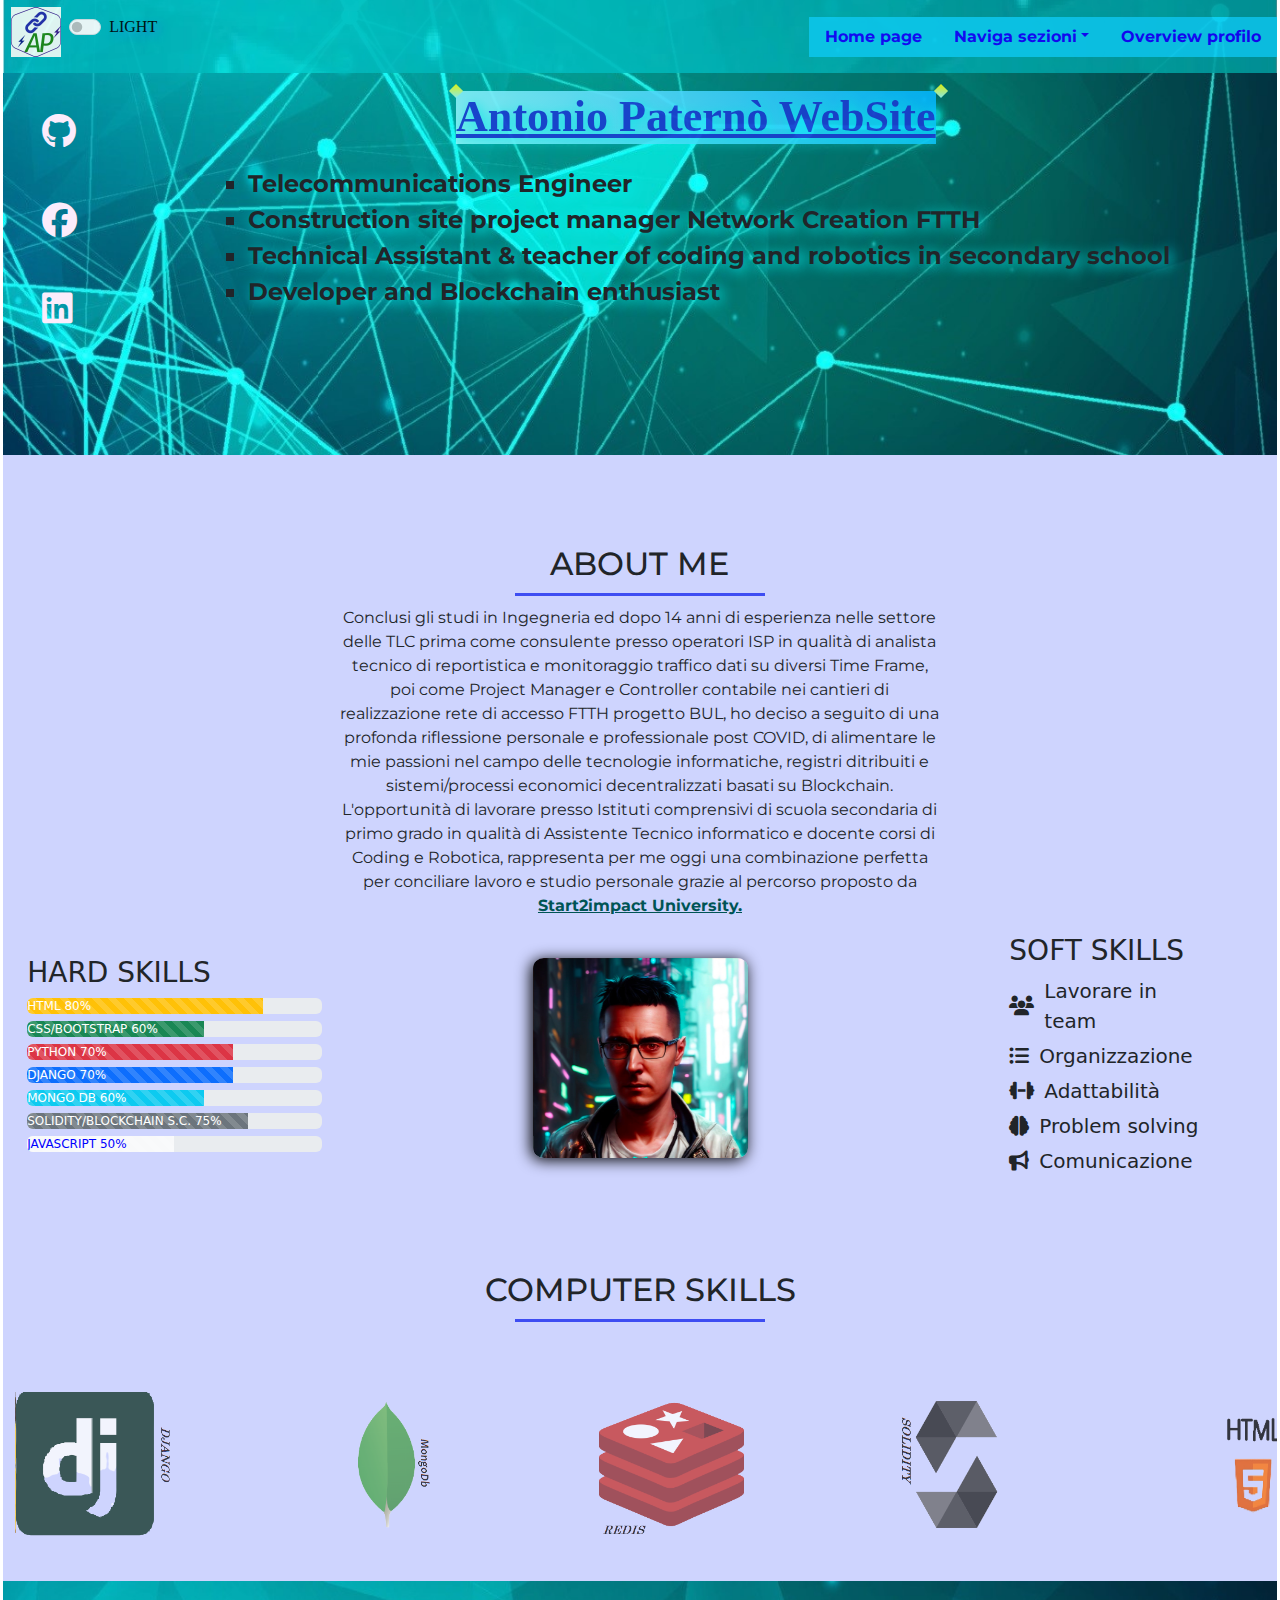
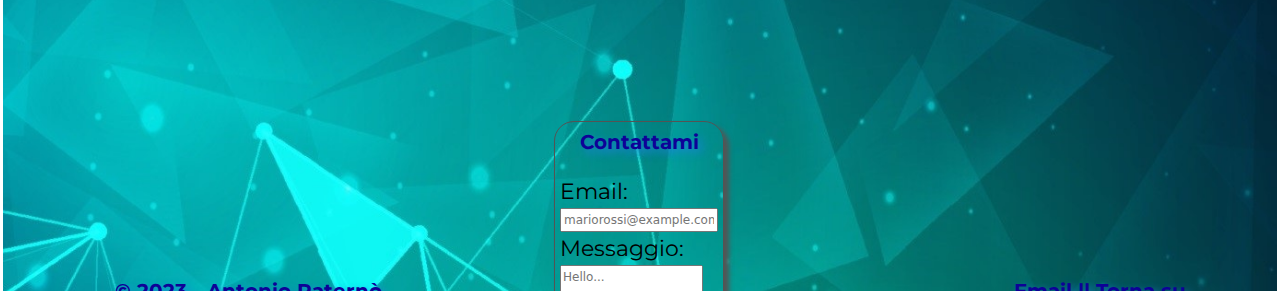
==== index.html @ 2406323a "text_update" ====
<!doctype html>
<html lang="en">

<head>
  <meta charset="utf-8">
  <meta name="viewport" content="width=device-width, initial-scale=1">
  <meta name="description" content="Antonio Paternò WebSite, Portfolio Ing. Antonio Paternò, esperienze professionali settore delle TLC e progetti web3 Blockchain">
  <meta name="keywords" content="Antonio Paternò WebSite, Ingegnere delle Telecomunicazioni, portfolio progetti, sviluppo web3">
  <meta name="author" content="Antonio Paternò">

  <title>Antonio Paternò WebSite</title>

  <link href="https://fonts.googleapis.com/css2?family=Bitter:wght@200&display=swap" rel="stylesheet">
  <link href="https://fonts.googleapis.com/css2?family=Montserrat:wght@400;700&display=swap" rel="stylesheet">


  <link href="assets/css/bootstrap.css" rel="stylesheet">
  <link href="assets/css/custoumRules.css" rel="stylesheet">

  <link rel="stylesheet" href="https://cdnjs.cloudflare.com/ajax/libs/font-awesome/5.15.3/css/all.min.css">

  <link rel="icon" type="image/x-icon" href="assets/img/myimg.jpg">

  <link rel="stylesheet" href="https://cdnjs.cloudflare.com/ajax/libs/font-awesome/6.1.1/css/all.min.css">


</head>



<body>
  <div class="page">
   <div id="theme-container">
      <header class="customHeader headerSetDimension "><a name="home"></a>


        <nav class="navbar navbar-expand-sm fixed-top fixed-navbar  ">
          <button class="navbar-toggler" type="button" data-bs-toggle="collapse" data-bs-target="#navbarMenu">
            <span class="navbar-toggler-icon"></span>
          </button>
          <div class="nav justify-content-start d-md-block order-md-first " style="transform: translateY(-1px);">
            <ul class="nav ">
              <a href="../antopat1-My_personal_website/"><li class="brand_icon" style="margin-left: 8px;"></li></a>
              <li class="nav-item ">
                <div class="form-check form-switch nav-link" style="margin-bottom: 0;margin-left: 2rem;">
                  <input class="form-check-input" type="checkbox" id="theme-toggle" style="margin-left: -40px;">
                  <label class="form-check-label" for="theme-toggle"><span id="mode"></span></label>

                </div>
              </li>
            </ul>
          </div>
          <div class="collapse navbar-collapse justify-content-end ml-auto " id="navbarMenu">
            <ul class="nav nav-pills justify-content-end bg-info">
              <li class="nav-item">
                <a class="nav-link" aria-current="page" href="../antopat1-My_personal_website/">Home page</a>
              </li>
              <li class="nav-item dropdown ">
                <a class="nav-link active dropdown-toggle bg-info" data-bs-toggle="dropdown" href="#" role="button"
                  aria-expanded="false">Naviga sezioni</a>
                <ul class="dropdown-menu">
                  <li><a class="dropdown-item" href="antonino_paterno_profile_overview/professional_experiences/">Esperienze Professionali</a></li>
                  <li><a class="dropdown-item" href="antonino_paterno_profile_overview/training_course/">Titoli ed esperienze di studio</a></li>
                  <li><a class="dropdown-item" href="antonino_paterno_profile_overview/portfolio_projects/">Portfolio progetti</a></li>
                  <li>  
                    <hr class="dropdown-divider">
                  </li>
                  <li><a class="dropdown-item" href="contact_page">Richiedi consulenza</a></li>
                </ul>
              </li>
              <li class="nav-item">
                <a class="nav-link" href="antonino_paterno_profile_overview/">Overview profilo</a>
              </li>
            </ul>
          </div>
        </nav>



        <div class="header-content">
          <div class="container-fluid">
            <div class="row">
              <div class="col-md-1 order-2 order-md-1">

                <div class="d-flex flex-row flex-md-column flex-md-nowrap justify-content-md-end"
                  style="margin-left: 27px">
                  <div class="social-icons"><a href="https://github.com/antopat1" target="_blank"><i class="fab fa-github social-icons"></i></a>
                  </div>
                  <div class="social-icons"><a href="https://www.facebook.com/antopat1" target="_blank"><i
                        class="fab fa-facebook social-icons"></i></a></div>
                  <div class="social-icons"><a href="https://www.linkedin.com/in/antonino-paternò-3b526932" target="_blank"><i
                        class="fab fa-linkedin social-icons"></i></a></div>
                </div>

              </div>

              <div class="col-md-11 order-1 order-md-2 d-flex ">
                <div class="minibio">
                  <div class="name">
                    <h1>
                      Antonio Paternò WebSite
                    </h1>
                  </div>
                  <ul>
                     <li class="name_list">Telecommunications Engineer</li>
                     <li class="name_list">Construction site project manager Network Creation FTTH</li>
                     <li class="name_list">Technical Assistant &amp; teacher of coding and robotics in secondary school</li>
                     <li class="name_list">Developer and Blockchain enthusiast</li>
                  </ul>
                </div>
              </div>
            </div>
          </div>
        </div>


      </header>

    
    <main class="main__container" style="background-color: #94a0fd74;">
      <div class="container-fluid">
        <section class="biography" id="about">
          <div class="container-fluid">
            <div class="row justify-content-center">
              <div class="col-md-6">
                <div class="biography__title">
                  <h2>ABOUT ME</h2>
                  <p>Conclusi gli studi in Ingegneria ed dopo 14 anni di esperienza nelle settore delle TLC prima come consulente presso operatori ISP in qualità di analista tecnico di reportistica e monitoraggio traffico dati su diversi Time Frame, poi come Project Manager e Controller contabile nei cantieri di realizzazione rete di accesso FTTH progetto BUL, ho deciso a seguito di una profonda riflessione personale e professionale post COVID, di alimentare le mie passioni nel campo delle tecnologie informatiche, registri ditribuiti e sistemi/processi economici decentralizzati basati su Blockchain.
                    L'opportunità di lavorare presso Istituti comprensivi di scuola secondaria di primo grado in qualità di Assistente Tecnico informatico e docente corsi di Coding e Robotica, rappresenta per me oggi una combinazione perfetta per conciliare lavoro e studio personale grazie al percorso proposto da <strong><u><a href="https://www.start2impact.it/" target="_blank" style="color:#005455;">Start2impact University.</a> </u></strong> 
                  </p>
                </div>
              </div>
            </div>
            <div class="row">
              <div class="col-md-4">

                <div class="biography__skills">
                  <div class="skills__hard">
                    <h3>HARD SKILLS</h3>
                    <div class="progress" style="margin-bottom: 7px;">
                      <div class="progress-bar bg-warning progress-bar-striped progress-bar-animated" role="progressbar"
                        style="width: 80%;" aria-valuenow="80" aria-valuemin="0" aria-valuemax="100"><span
                          class="progress-value" style="text-align: left;">HTML
                          80%</span></div>
                    </div>
                    
  

                    <div class="progress" style="margin-bottom: 7px;">
                      <div class="progress-bar bg-success progress-bar-striped progress-bar-animated" role="progressbar"
                        style="width: 60%;" aria-valuenow="70" aria-valuemin="0" aria-valuemax="100"><span
                          class="progress-value" style="text-align: left;"">CSS/BOOTSTRAP 60%</span></div>
                </div>

                <div class=" progress" style="margin-bottom: 7px;">
                          <div class="progress-bar bg-danger progress-bar-striped progress-bar-animated"
                            role="progressbar" style="width: 70%;" aria-valuenow="10" aria-valuemin="0"
                            aria-valuemax="100"><span class="progress-value" style="text-align: left;">
                              PYTHON 70%</span></div>
                      </div>
                    
                      <div class="progress" style="margin-bottom: 7px;">
                        <div class="progress-bar bg-primary progress-bar-striped progress-bar-animated" role="progressbar"
                          style="width: 70%;" aria-valuenow="80" aria-valuemin="0" aria-valuemax="100"><span
                            class="progress-value" style="text-align: left;">DJANGO
                            70%</span></div>
                      </div>

                      <div class="progress" style="margin-bottom: 7px;">
                        <div class="progress-bar bg-info progress-bar-striped progress-bar-animated" role="progressbar"
                          style="width: 60%;" aria-valuenow="80" aria-valuemin="0" aria-valuemax="100"><span
                            class="progress-value" style="text-align: left;">MONGO DB
                            60%</span></div>
                      </div>
                     
                      <div class="progress" style="margin-bottom: 7px;">
                        <div class="progress-bar bg-secondary progress-bar-striped progress-bar-animated" role="progressbar"
                          style="width: 75%;" aria-valuenow="80" aria-valuemin="0" aria-valuemax="100"><span
                            class="progress-value" style="text-align: left;">SOLIDITY/BLOCKCHAIN S.C.
                            75%</span></div>
                      </div>

                      <div class="progress" style="margin-bottom: 7px;">
                        <div class="progress-bar bg-light progress-bar-striped progress-bar-animated" role="progressbar"
                          style="width: 50%;" aria-valuenow="80" aria-valuemin="0" aria-valuemax="100"><span
                            class="progress-value" style="text-align: left; color: rgb(0, 0, 255);">JAVASCRIPT
                            50%</span></div>
                      </div>


                    </div>
                 


                  </div>
                </div>
                <div class="col-md-4">
                  <img class="biography__img" src="assets/img/myimg.jpg" alt="My Criptopunk Avatar">
                </div>
                <div class="col-md-4">
                  <div class="skills__soft">
                    <h3>SOFT SKILLS</h3>
                    <ul class="list-unstyled">

                      <li><i class="fas fa-users skills__icon"></i> Lavorare in team</li>
                      <li><i class="fas fa-list-ul skills__icon"></i> Organizzazione </li>
                      <li><i class="fas fa-dumbbell skills__icon"></i> Adattabilità</li>
                      <li><i class="fas fa-brain skills__icon"></i> Problem solving</li>
                      <li><i class="fas fa-bullhorn skills__icon"></i> Comunicazione</li>
                    </ul>
                  </div>


                </div>
              </div>
            </div>


            


        </section>
        
        
        

        <section>
          <div class="biography__title">
            <h2><nobr>COMPUTER SKILLS</nobr></h2>
          </div>
        </section>
        
        <div>
          <section class="skills-overview ">

            <div class="slider">
              <img src="./assets/img/django.png" alt="django-icon" />
              <img src="./assets/img/mongo-svgrepo-com.png" alt="mongo-icon" />
              <img src="./assets/img/redis-svgrepo-com.png" alt="redis-icon" />
              <img src="./assets/img/solidity-svgrepo-com.png" alt="solidity-icon" />

              <img src="./assets/img/html.png" alt="html-icon" />
              <img src="./assets/img/css.png" alt="css-icon" />
              <img src="./assets/img/bootsrap.png" alt="bootsrap-icon" />
              
              <img src="./assets/img/git.png" alt="git-icon" />
              <img src="./assets/img/python-svgrepo-com.png" alt="python-icon" />
            </div>
            <div class="slider">
              <img src="./assets/img/django.png" alt="django-icon" />
              <img src="./assets/img/mongo-svgrepo-com.png" alt="mongo-icon" />
              <img src="./assets/img/redis-svgrepo-com.png" alt="redis-icon" />
              <img src="./assets/img/solidity-svgrepo-com.png" alt="solidity-icon" />
              
              <img src="./assets/img/html.png" alt="html-icon" />
              <img src="./assets/img/css.png" alt="css-icon" />
              <img src="./assets/img/bootsrap.png" alt="bootsrap-icon" />
              
              <img src="./assets/img/git.png" alt="git-icon" />

              <img src="./assets/img/python-svgrepo-com.png" alt="python-icon" />
            </div>
          
          </section> 
        </div>    
        
       
    </main>
   </div>

    



    <footer class="footer">
      <div class="container-fluid">
        <div class="row" style="margin-bottom: 5px;margin-top: 120px;padding-bottom: 140px;">
         <div class="col-4 align-bottom">
          
            <div class="footer__element" >
              <div class="footer__text">&copy; 2023 - Antonio Paternò</div>
            </div>
          
         </div>
         <div class="col-4" style="padding-left: 10px; ">
          
            <div class="contact-form-container flex-row">
              <form id="contactForm" action="#" method="POST" class="speaker-form">
                <label class="footer__element" style="justify-content: center;"
                  >Contattami</label><br>
                <label for="email" class="form_field">Email:</label><br>
                <input name="_replyto" type="email" id="email" placeholder="mariorossi@example.com" required /><br>
                <label for="msg" class="form_field">Messaggio:</label><br>
                <textarea name="message" type="text" id="msg" placeholder="Hello..." required style="resize: none;"></textarea><br>
                <button class="btn btn-primary" type="submit" data-bs-toggle="modal" data-bs-target="#exampleModal" style="margin-left: 33%;"
                  disabled></disabled><i class="fa-solid fa-paper-plane"></i> Invia</button>
                  
              </form>
            </div>
          
        </div>
         <div class="col-4 align-bottom" > 
          
            <div class="footer__element footer__text" style="padding-left: 50px";>
              <div class="footer__link">
                <a href="mailto:antopat1@gmail.com">Email</a>
                <span>||</span>
                <a href="#home">Torna su</a>
              </div>
            </div>
          
         </div>
        </div>
      </div>
      
          <!-- Modal -->
    <div class="modal fade" id="exampleModal" tabindex="-1" aria-labelledby="exampleModalLabel" aria-hidden="true"
    data-bs-backdrop="static">
    <div class="modal-dialog">
      <div class="modal-content">
        <div class="modal-header">
          <h2 class="modal-title fs-5" id="modalTitle"></h2>
          <button type="button" class="btn-close" data-bs-dismiss="modal" aria-label="Close"></button>
        </div>
        <div class="modal-body">
          <p id="userMessage"></p>
        </div>
        <div class="modal-footer">
          <button type="button" class="btn btn-secondary" data-bs-dismiss="modal">Close</button>
          <button type="button" class="btn btn-primary" onclick="inoltraMessaggioFooter()">Inoltra il messaggio</button>
        </div>
      </div>
    </div>
  </div>

  <!-- Modal successo -->
  <div class="modal fade" id="successModal" tabindex="-1" aria-labelledby="successModalLabel" aria-hidden="true">
    <div class="modal-dialog">
      <div class="modal-content">
        <div class="modal-header">
          <h2 class="modal-title fs-5" id="successModalLabel">Messaggio inoltrato con successo</h2>
          <button type="button" class="btn-close" data-bs-dismiss="modal" aria-label="Close"></button>
        </div>
        <div class="modal-footer">
          <button type="button" class="btn btn-secondary" data-bs-dismiss="modal">Close</button>
        </div>
      </div>
    </div>
  </div>

    </footer>

    

    <script src="assets/js/bootstrap.js"></script>
    <script src="assets/js/custoumJS.js"></script>
  </div>
</body>

</html>
---- assets/css/custoumRules.css ----
.p-2 {
  border: 1px solid #000080;
}

.dark-theme {
  background-color: #469489;
  color: #ffffff;
}

.customHeader {
  background: #c8c7c7 url("../img/blue.jpg");
  background-size: cover;
  background-repeat: no-repeat;
  background-position: center left;
  font-family: 'Montserrat', sans-serif;

}


.headerSetDimension {
  height: calc(23 vh + 5vw);
  width: 100%;
}

.fixed-navbar {
  background: #151515 url("../img/backg_nav.jpg");
  background-size: cover;
  background-repeat: no-repeat;
  background-position: center left;
  opacity: 0.9;
  width: 99.5vw;
  margin: 0 auto;
}

.header-content {
  /* Imposta lo sfondo del contenuto dell'header (escludendo la navbar) */
  background-size: cover;
  background-position: center left;
  padding-top: 70px;
  /* Regola lo spazio sopra il contenuto dell'header (escludendo la navbar) */
}

.nav-item a,
.nav-item.dropdown .nav-link {
  color: rgb(21, 0, 255);
  font-weight: bold;
}


.minibio {
  font-size: calc(1.5px + 1.55vw);
  /* Dimensione del testo dinamica in base alla larghezza del viewport */
  font-weight: bolder;
  font-family: 'Montserrat', sans-serif;
  top: -190px;
  text-shadow: 3px 3px 13px rgba(5, 238, 238, 1);
  /* Aggiunto effetto di ombra al testo */
  padding-top: 20px;
}

.minibio ul {
  padding-left: 27px;
  list-style: square;
  padding-top: 15px;
}

.minibio li {
  text-indent: 0;
}

.name {
  position: relative;
  top: 1px;
  text-align: center;
}

.name h1 {
  font-size: calc(0.5px + 2vw) !important;
  font-family: Poppins;
  font-weight: bold;
  display: inline-block;
  background-clip: text;
  -webkit-text-fill-color: rgb(27, 60, 209);
  background: linear-gradient(45deg, #94f5f8, rgb(3, 180, 250));
  text-decoration: underline;
  opacity: 0.9;
  position: relative;
}

.name h1::before,
.name h1::after {
  content: "";
  position: absolute;
  top: -5px;
  left: -5px;
  width: 10px;
  height: 10px;
  background: linear-gradient(45deg, #94f5f8, rgb(246, 250, 3));
  transform: rotate(-45deg);
  animation: shimmer 1s infinite;
}

.name h1::before {
  animation-delay: 2s;
}

.name h1::after {
  left: auto;
  right: -10px;
  animation-delay: 2s;
}

@keyframes shimmer {
  0% {
    opacity: 0;
  }

  50% {
    opacity: 1;
  }

  100% {
    opacity: 0;
  }
}

.social-icons {
  padding-top: 12px;
  margin-right: 15px;
}

.social-icons a:link,
.social-icons a:visited {
  color: white !;
}

.social-icons a:hover {
  color: #3EF27E;
}

.fab {
  font-size: 24px;
}

.fa-linkedin {
  color: #fbecfb;
}

.fa-linkedin:hover {
  color: #2CB75F;
}

.fa-facebook {
  color: #fbecfb;
}

.fa-facebook:hover {
  color: #2CB75F;
}

.fa-github {
  color: #fbecfb;
}

.fa-github:hover {
  color: #2CB75F;
}


.col-md-4 {
  display: flex;
  justify-content: center;
  align-items: center;
}


.biography {
  display: flex;
  flex-wrap: wrap;
  justify-content: center;
}

.biography__title {
  width: 100%;
  text-align: center;
  padding-top: 10vh;
  font-family: 'Montserrat', sans-serif;
}

.biography__title h2::after {
  content: "";
  display: block;
  width: 250px;
  height: 3px;
  background-color: #3e4df2;
  margin: 10px auto;
}

.biography__skills {
  display: flex;
  justify-content: space-between;
  align-items: flex-center;
  flex: 1;
}

.biography__img {
  width: 215px;
  height: 200px;
  border-radius: 5%;
  box-shadow: -2px 2px 15px black;
}

.skills__hard,
.skills__soft {
  width: 75%;
  font-size: 20px;
}

.skills__soft ul {
  list-style-type: none;
  padding: 40;
  margin: 0;
}

.skills__soft li {
  display: flex;
  align-items: center;
  margin-bottom: 5px;
}

.skills__soft li i {
  margin-right: 10px;
}

.carousel-item img {
  max-width: 30%;
  max-height: 30%;
  object-fit: contain;
  /* Per adattare l'immagine alle dimensioni del contenitore mantenendo l'aspect ratio */
  margin: auto;
}



.carousel-indicators {
  display: flex;
  justify-content: center;
}

.carousel-indicators li {
  margin: 0 5px;
  width: 12px;
  height: 12px;
}

/* Personalizza lo stile del testo delle didascalie */
.carousel-caption {
  position: absolute;
  bottom: 0;
  left: 0;
  right: 0;
  padding: 3rem;
  color: rgb(255, 255, 255);
  text-align: top;
  height: 100%;
  background-color: rgba(0, 0, 0, 0.5);
  /* Sfondo con opacità per il testo */
  color: #fff;
  /* Colore del testo */
  border-radius: 10px;
  /* Angoli arrotondati per il riquadro del testo */
  padding: 10px;
  /* Spazio interno per il testo */
}


.carousel-caption h5 {
  font-size: 13px;
}

.carousel-caption p {
  font-size: 12px;
}

/* Sposta le frecce di navigazione più vicine al centro */
.carousel-control-prev,
.carousel-control-next {
  background-color: rgba(0, 0, 0, 0.5);
  /* Sfondo con opacità */
  width: 20px;
  /* Larghezza delle frecce */
  height: 20px;
  /* Altezza delle frecce */
  border-radius: 50%;
  /* Fai diventare le frecce circolari */
  position: absolute;
  /* Posizionamento assoluto per sovrapporle all'immagine */
  top: 50%;
  /* Sposta verso il basso del 50% rispetto al carosello */
  margin-left: 15%;
  margin-right: 15%;
  transform: translateY(-50%);
  /* Sposta verso l'alto del 50% rispetto a se stesse */
}

/* Personalizza il colore delle icone delle frecce */
.carousel-control-prev-icon,
.carousel-control-next-icon {
  background-color: #4b05fd;
  /* Colore delle frecce */
  border-radius: 50%;
  /* Fai diventare le frecce circolari */
}

/* Personalizza lo stile del carosello */
.carousel {
  background-color:  #ced4fe;
  width: 100%;
  height: auto;
}



#mode {
  color: #000000;
  text-shadow: 4px 4px 8px rgb(30, 128, 227);
  /* Ombra del testo */
  font-family: Poppins;
}


/* ! footer */
.footer {
  background-image: url("../img/blue.jpg");
  background-size: cover;
  background-repeat: no-repeat;
  display: flex;
  justify-content: space-around;
  align-items: flex-start;
  flex-wrap: wrap;
  flex-direction: row-reverse;
  width: 100%;
  height: 310px;
  flex-direction: column;
  font-size: 13px;
  padding-bottom: 0px;
}

.footer__element {
  display: flex;
  color: #0e0197;
  font-weight: bold;
  text-shadow: 4px 4px 8px rgb(30, 128, 227);
  font-family: 'Montserrat', sans-serif;
  font-size: 20px;
}

.footer__text {
  margin-top: 120px;
}

.align-bottom {
  align-self: center;
}

.footer__link a {
  text-decoration: none;
}

.footer__link a:link,
.footer__link a:visited {
  color: rgb(14, 1, 151);
}

.footer__link a:hover {
  color: #3EF27E;
}

.brand_icon {
  background-image: url("../img/logo.png");
  display: inline-block;
  background-size: cover;
  width: 50px;
  height: 50px;
  
}

.contact-form-container {
  display: flex;
  flex-direction: column;
  justify-content: center;
  align-items: center;
  font-size: 12px;

}

.speaker-form {
  border: 1px solid #545454;
  border-radius: 20px;
  width: auto;
  padding: 5px;
  margin: 20px 0 5px 0;
  box-shadow: 5px 5px 5px #545454;
  background-color: rgba(0, 0, 0, 0.0);
}

.form_field {
  color: #000000;
  font-family: 'Montserrat', sans-serif;
  font-size: 22px;
}

.main__container {
  width: 100%;
  margin-bottom: -16px;
  flex-grow: 1;
  min-height: 100vh;
}

.page {
  width: 99.5vw;
  display: flex;
  flex-direction: column;
  overflow: hidden;
  margin: 0 auto
}

.skills-overview {
  width: 100vw;
  overflow-x: hidden;
  padding: 60px 0;
  display: flex;
  position: relative;
  z-index: 2;
  opacity: 0.75 !important;
}

.slider {
  display: flex;
  flex-direction: row;
  animation: 15s scroll infinite linear;
}


.slider>img {
  height: 100px;
  margin-right: 140px;
}

@keyframes scroll {
  from {
    transform: translateX(0);
  }

  to {
    transform: translateX(-100%);
  }
}

.works {
  position: relative;
  display: flex;
  justify-content: center;
  flex-direction: row;
  align-items: center;
  margin-top: 50px;
  margin-bottom: 35px;
  flex-wrap: wrap;
}

.work-container {
  height: 200px;
  width: 200px;
  display: flex;
  justify-content: center;
  align-items: center;
  flex-direction: column;
  margin: 25px;
  position: relative;
  box-shadow: #7676ffca 5px 5px 2px;
}

.description {
  position: absolute;
  background-image: linear-gradient(to top, black, transparent);
  width: 200px;
  height: 200px;
  z-index: 2;
  display: flex;
  justify-content: center;
  align-items: center;
  flex-direction: row;
}

.description>p {
  text-align: center;

}



@keyframes smooth {
  from {
    transform: translateY(0);
  }

  to {
    transform: translateY(-5px);
  }
}


.work-container:hover {
  animation: smooth .1s linear forwards;
  box-shadow: #7676ff 3px 3px 4px;
}

.description:hover {
  background-image: linear-gradient(to top, rgba(0, 0, 0, 0.6), transparent);
}


.work-container>a {
  width: 100%;
  height: 100%;
}

.work-container>a>img {
  height: 200px;
  width: 200px;
}

.description>p {
  color: #f2f2f2;
  font-size: large;
}


/* Colori delle righe alternate */
.accordion-item:nth-of-type(odd) .accordion-button {
  background-color: #0cf8f3;
}

.accordion-item:nth-of-type(even) .accordion-button {
  background-color: #1fcaf1;
}

/* stili personalizzati per card-img-top */
.card-img-top {
  overflow: hidden;
  border-radius: 10px;
  box-shadow: #7676ffca 5px 5px 2px;
  transition: transform 0.3s ease;
  max-height: 260px;
  max-width: 260px;
  margin-left: 10px;
  margin-top: 10px;
  object-fit: cover;
}

/* animazione di sollevamento al passaggio del mouse */
.card-img-top:hover {
  transform: translateY(-5px);
}

/* Aggiunta dei numeri crescenti al range */
.range-labels {
  display: flex;
  justify-content: space-between;
}


.form-range::-webkit-slider-runnable-track {
  background-color: rgb(0, 0, 255);
}

.form-range::-moz-range-track {
  background-color: rgb(0, 0, 255);
}

.form-range::-ms-track {
  background-color: rgb(0, 0, 255);
}






/*----------------------------------------*/


@media screen and (max-width: 576px) {
  .footer__element {
    font-size: calc(2vh + 1vw);
  }

  .dropdown-menu {
    text-align: center;
    /* Centra il testo */
    width: 100%;
    /* Rendi il sottomenù largo quanto il contenitore */
  }

  .minibio {
    font-size: calc(8.5px + 1.55vw);
  }

  .name h1 {
    font-size: calc(15.5px + 2.55vw) !important;
  }

  .name_list {
    font-size: 16px;
  }
  
  .center_button {
    padding-left: 120px;
  }

}


@media screen and (min-width: 576px) {
  .name h1 {
    font-size: calc(13.5px + 2.55vw) !important;
  }

  .name_list {
    font-size: 18px;
  }

  .social-icons {
    margin-top: 3px;
  }
  


}


@media screen and (min-width: 576px) and (max-width: 641px) {

  .nav {
    font-size: 15px;
  }

  .dropdown-menu {
    text-align: center;
    /* Centra il testo */
    width: 100%;
    /* Rendi il sottomenù largo quanto il contenitore */
    font-size: 9.5px
  }

  .contact-form-container {
    font-size: 19px;
  }


}



@media (max-width: 634px) {

  .header-content {
    padding-top: 110px;
    /* Mantieni questo valore per le finestre più larghe */
    margin-top: 60px;
    /* Aggiungi margine superiore */
  }

  .nav-item {
    /* Stile per le voci del menu mobile */
    width: 100%;
    text-align: center;
    margin-bottom: 10px;
    /* Aggiungi spazio tra le voci */
  }

  .carousel-item img {
    max-width: 82.5%;
    max-height: 82.5%;
  }

  .carousel-control-prev,
  .carousel-control-next {
    margin-left: -3%;
    margin-right: -3%;
  }

  .carousel-caption {
    position: absolute;
    bottom: 0;
    left: 25px;
    right: 25px;
  }

}

@media (min-width: 635px) {
  .carousel-item img {
    max-width: 52.5%;
    max-height: 52.5%;
  }

  .carousel-control-prev,
  .carousel-control-next {
    margin-left: 5%;
    margin-right: 5%;
  }
  
  .carousel-caption {
    position: absolute;
    bottom: 0;
    left: 145px;
    right: 145px;
  }
}

@media screen and (min-width: 1024px) {

  /* Regole CSS per il layout e lo stile dei desktop */
  .headerSetDimension {
    height: calc(15vh + 25vw);
  }

  .slider>img {
    height: 145px;
  }

  .social-icons {
    font-size: 35px;
    margin-top: 10px;
  }

  .name_list {
    font-size: 24px;
  }

  .minibio {
    padding-left: 100px;
  }

  .skills__soft {
    padding-left: 100px;
  }

  .footer__text {
    margin-left: 100px;
  }

  .name h1 {
    font-size: calc(11.5px + 2.55vw) !important;
  }
  
  .carousel-item img {
    max-width: 33%;
    max-height: 33%;
  }

  .carousel-control-prev,
  .carousel-control-next {
    margin-left: 10%;
    margin-right: 10%;
  }
  
  .carousel-caption {
    position: absolute;
    bottom: 0;
    left: 300px;
    right: 300px;
  }

}


/* Regole CSS specifiche per iMacOS o AllInOne wide */
@media screen and (min-width: 1920px) {

  .skills__hard,
  .skills__soft {
    width: 75%;
    font-size: 40px;
  }


  .biography__title p {
    font-size: 30px;
  }

  .slider>img {
    height: 200px;
  }

  .progress-bar {
    height: 15px;
    /* Altezza desiderata */
    font-size: 20px;
    /* Dimensione del testo desiderata */
  }

  .footer__element {
    font-size: 40px;
  }

  .form_field {
    font-size: 30px;
  }

  .fab {
    font-size: 44px;
  }

  .navbar {
    font-size: 24px;
  }

  .footer {
    height: 420px;
  }

  .name_list {
    font-size: 34px;
  }

}
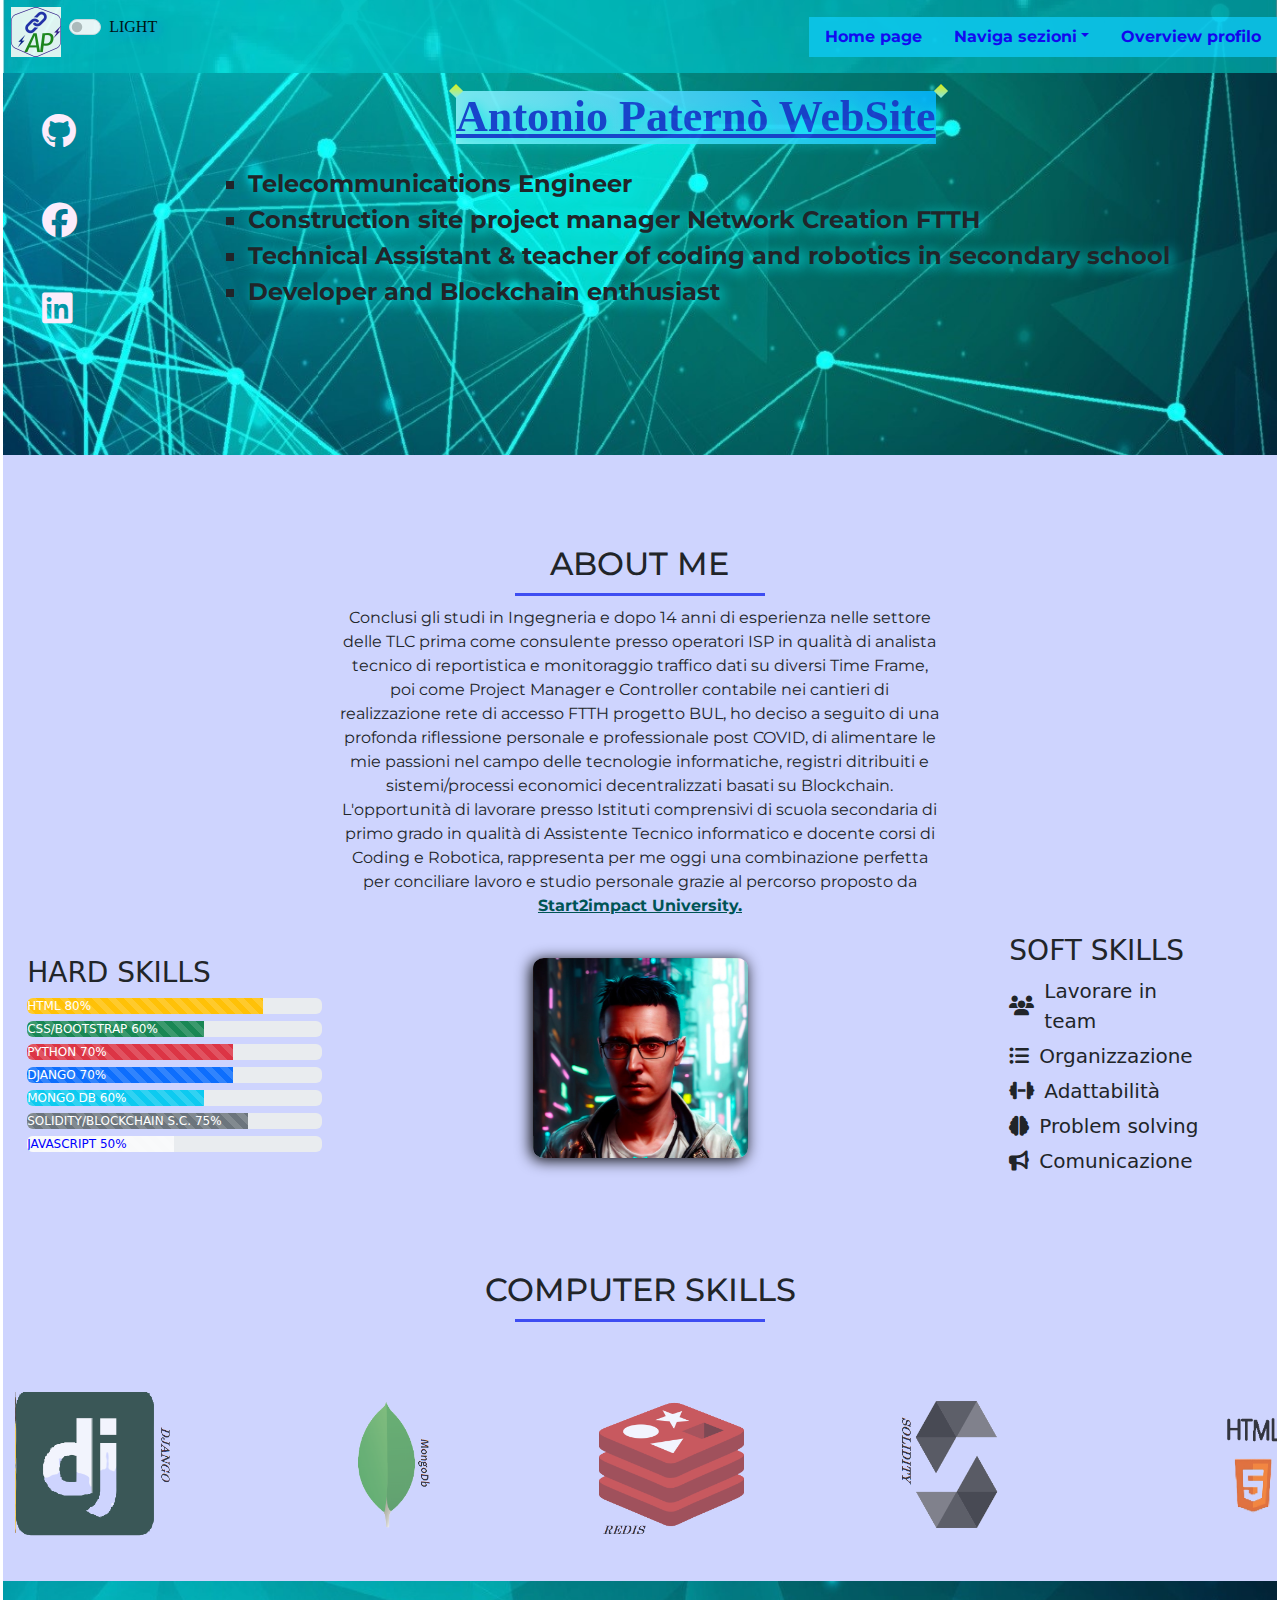
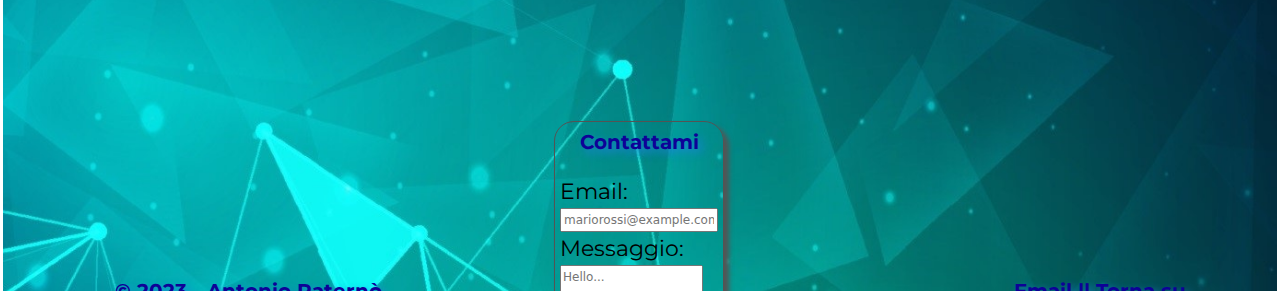
==== commit 1c4954bc: "set_meta" ====
--- a/index.html
+++ b/index.html
@@ -7,6 +7,8 @@
   <meta name="description" content="Antonio Paternò WebSite, Portfolio Ing. Antonio Paternò, esperienze professionali settore delle TLC e progetti web3 Blockchain">
   <meta name="keywords" content="Antonio Paternò WebSite, Ingegnere delle Telecomunicazioni, portfolio progetti, sviluppo web3">
   <meta name="author" content="Antonio Paternò">
+  
+  <meta property="og:image" content="https://github.com/antopat1/antopat1-My_personal_website/blob/main/assets/img/programmazione_blockchain.jpg">
 
   <title>Antonio Paternò WebSite</title>
 
@@ -125,7 +127,7 @@
               <div class="col-md-6">
                 <div class="biography__title">
                   <h2>ABOUT ME</h2>
-                  <p>Conclusi gli studi in Ingegneria ed dopo 14 anni di esperienza nelle settore delle TLC prima come consulente presso operatori ISP in qualità di analista tecnico di reportistica e monitoraggio traffico dati su diversi Time Frame, poi come Project Manager e Controller contabile nei cantieri di realizzazione rete di accesso FTTH progetto BUL, ho deciso a seguito di una profonda riflessione personale e professionale post COVID, di alimentare le mie passioni nel campo delle tecnologie informatiche, registri ditribuiti e sistemi/processi economici decentralizzati basati su Blockchain.
+                  <p>Conclusi gli studi in Ingegneria e dopo 14 anni di esperienza nelle settore delle TLC prima come consulente presso operatori ISP in qualità di analista tecnico di reportistica e monitoraggio traffico dati su diversi Time Frame, poi come Project Manager e Controller contabile nei cantieri di realizzazione rete di accesso FTTH progetto BUL, ho deciso a seguito di una profonda riflessione personale e professionale post COVID, di alimentare le mie passioni nel campo delle tecnologie informatiche, registri ditribuiti e sistemi/processi economici decentralizzati basati su Blockchain.
                     L'opportunità di lavorare presso Istituti comprensivi di scuola secondaria di primo grado in qualità di Assistente Tecnico informatico e docente corsi di Coding e Robotica, rappresenta per me oggi una combinazione perfetta per conciliare lavoro e studio personale grazie al percorso proposto da <strong><u><a href="https://www.start2impact.it/" target="_blank" style="color:#005455;">Start2impact University.</a> </u></strong> 
                   </p>
                 </div>
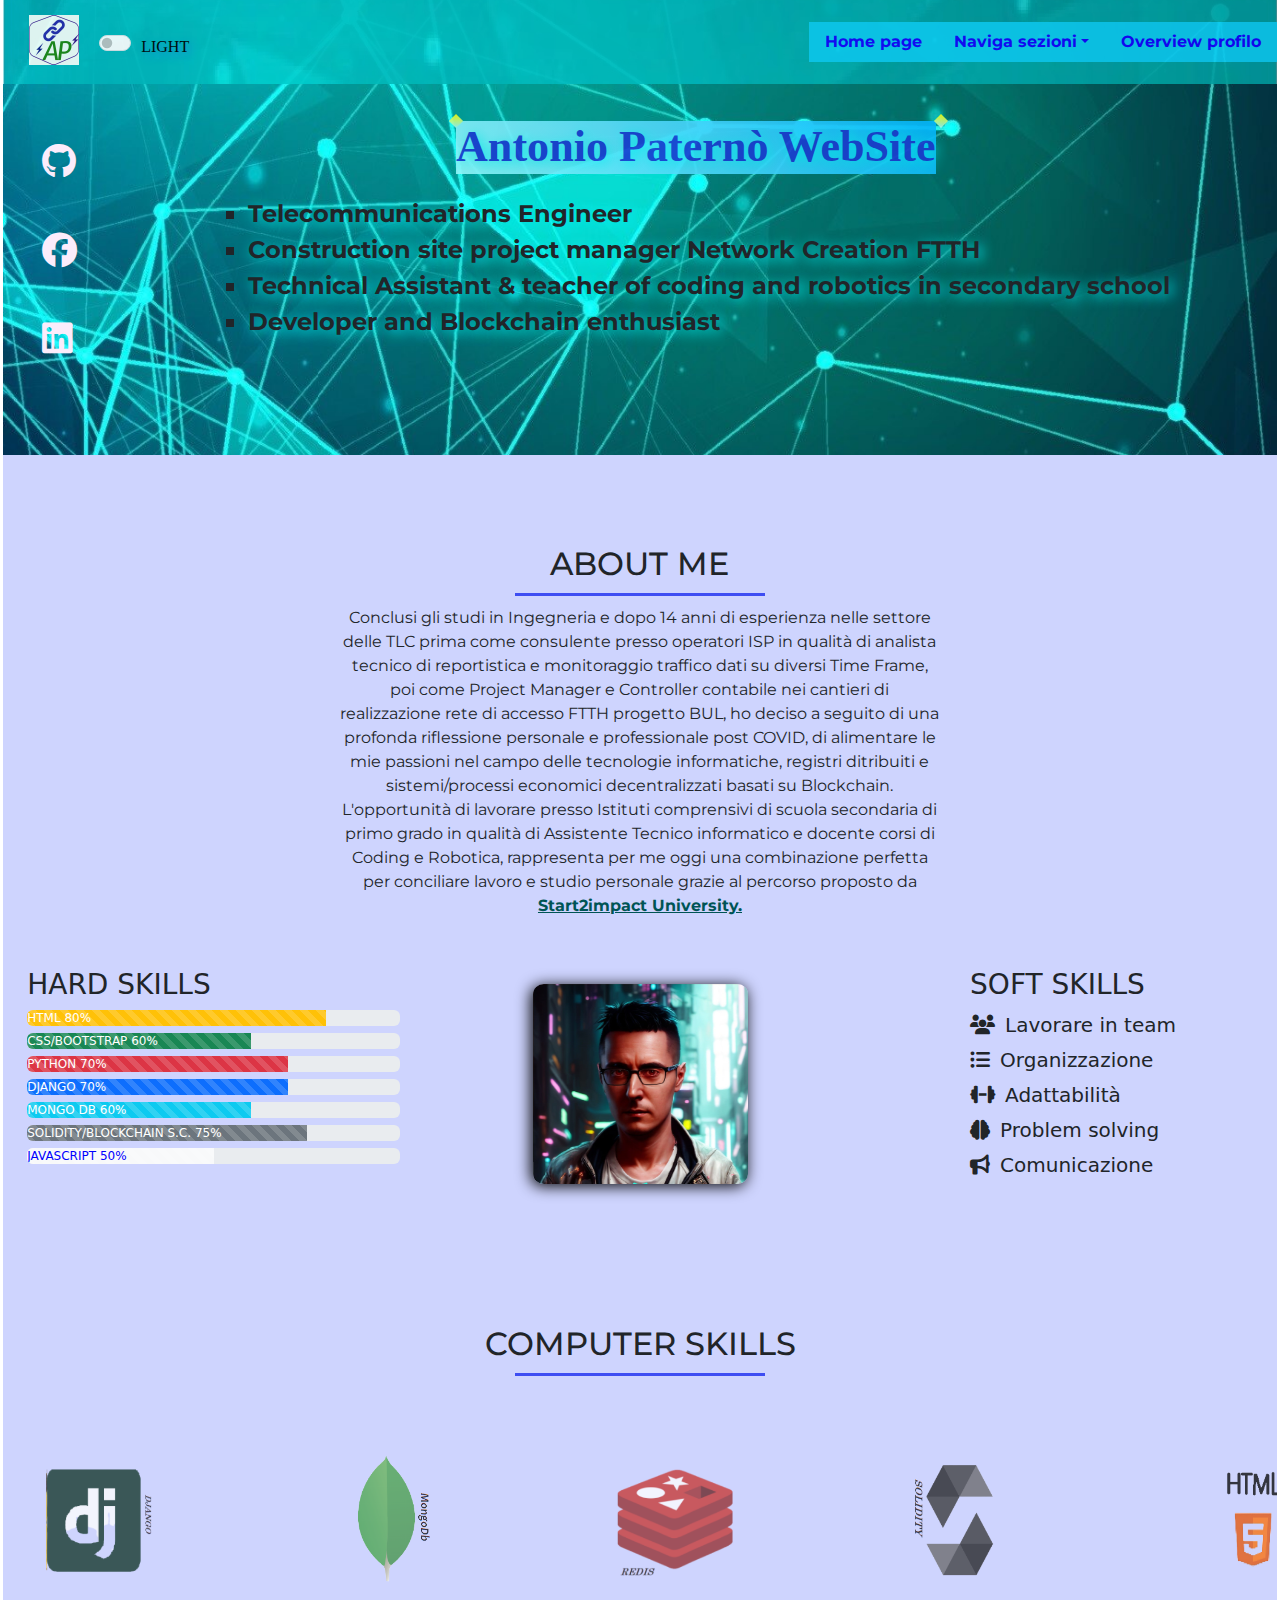
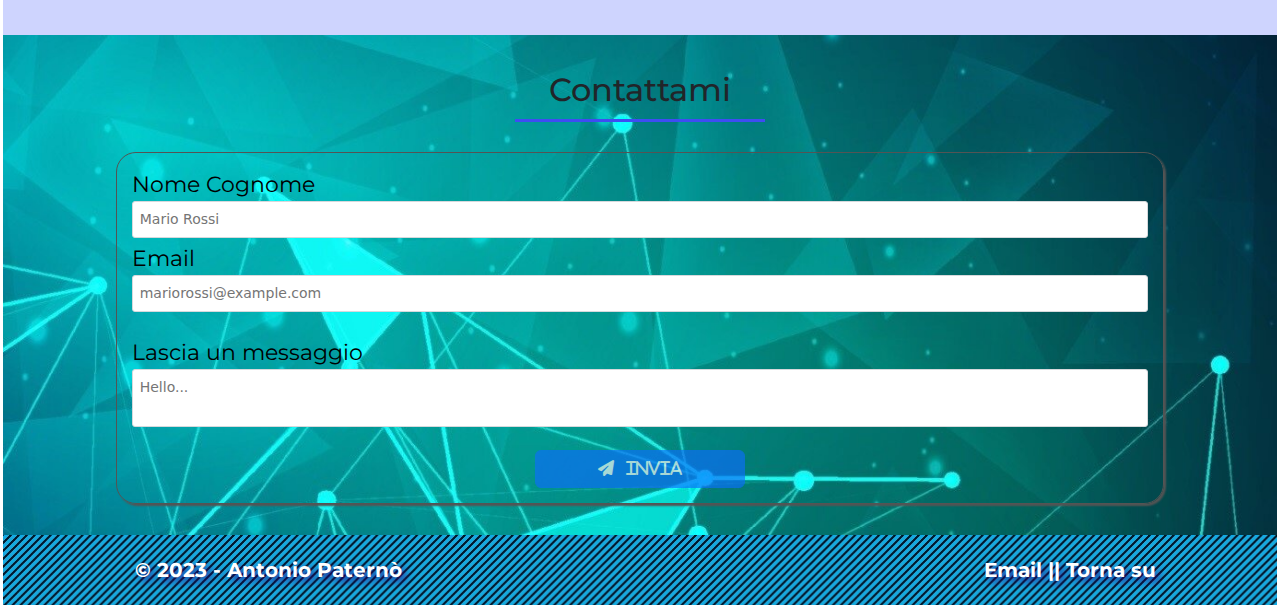
==== commit 9011dee7: "Final_fixes" ====
--- a/index.html
+++ b/index.html
@@ -4,11 +4,30 @@
 <head>
   <meta charset="utf-8">
   <meta name="viewport" content="width=device-width, initial-scale=1">
-  <meta name="description" content="Antonio Paternò WebSite, Portfolio Ing. Antonio Paternò, esperienze professionali settore delle TLC e progetti web3 Blockchain">
-  <meta name="keywords" content="Antonio Paternò WebSite, Ingegnere delle Telecomunicazioni, portfolio progetti, sviluppo web3">
+  <meta name="description"
+    content="Antonio Paternò WebSite, Portfolio Ing. Antonio Paternò, esperienze professionali settore delle TLC e progetti web3 Blockchain">
+  <meta name="keywords"
+    content="Antonio Paternò WebSite, Ingegnere delle Telecomunicazioni, portfolio progetti, sviluppo web3">
   <meta name="author" content="Antonio Paternò">
-  
-  <meta property="og:image" content="https://github.com/antopat1/antopat1-My_personal_website/blob/main/assets/img/programmazione_blockchain.jpg">
+
+  <meta name="title" content="Antonio Paternò WebSite" />
+
+  <meta property="og:image"
+    content="https:/antopat1.github.io/antopat1-My_personal_website/assets/img/programmazione_blockchain.jpg">
+
+  <!-- Open Graph / Facebook -->
+  <meta property="og:type" content="website" />
+  <meta property="og:url" content="https://antopat1.github.io/antopat1-My_personal_website/" />
+  <meta property="og:title" content="Antonio Paternò WebSite" />
+  <meta property="og:description"
+    content="Antonio Paternò WebSite, Portfolio Ing. Antonio Paternò, esperienze professionali settore delle TLC e progetti web3 Blockchain" />
+  <!-- Twitter -->
+  <meta property="twitter:card" content="summary_large_image" />
+  <meta property="twitter:url" content="https://antopat1.github.io/antopat1-My_personal_website/" />
+  <meta property="twitter:title" content="Antonio Paternò WebSite" />
+  <meta property="twitter:description"
+    content="Antonio Paternò WebSite, Portfolio Ing. Antonio Paternò, esperienze professionali settore delle TLC e progetti web3 Blockchain" />
+
 
   <title>Antonio Paternò WebSite</title>
 
@@ -31,8 +50,10 @@
 
 
 <body>
+  
+
   <div class="page">
-   <div id="theme-container">
+    <div id="theme-container">
       <header class="customHeader headerSetDimension "><a name="home"></a>
 
 
@@ -41,17 +62,30 @@
             <span class="navbar-toggler-icon"></span>
           </button>
           <div class="nav justify-content-start d-md-block order-md-first " style="transform: translateY(-1px);">
-            <ul class="nav ">
-              <a href="../antopat1-My_personal_website/"><li class="brand_icon" style="margin-left: 8px;"></li></a>
-              <li class="nav-item ">
-                <div class="form-check form-switch nav-link" style="margin-bottom: 0;margin-left: 2rem;">
-                  <input class="form-check-input" type="checkbox" id="theme-toggle" style="margin-left: -40px;">
-                  <label class="form-check-label" for="theme-toggle"><span id="mode"></span></label>
-
+
+            
+            <ul class="nav" >
+              
+
+              <li class="nav-item" >
+                
+                <div class="form-check form-switch nav-link"  >
+                  
+                 <div style="display: flex;">
+                  <a href="../antopat1-My_personal_website/" class="brand_icon" style="margin-left: 10px;" ></a>
+                  <input class="form-check-input" style="margin-left: 20px;margin-top: 20px;" type="checkbox" id="theme-toggle" >
+                  <label class="form-check-label" style="margin-left: 10px;margin-top: 20px;" for="theme-toggle" ><span id="mode"></span></label>
+                  
+                  
+                 </div> 
                 </div>
               </li>
+              
+              
+
             </ul>
           </div>
+
           <div class="collapse navbar-collapse justify-content-end ml-auto " id="navbarMenu">
             <ul class="nav nav-pills justify-content-end bg-info">
               <li class="nav-item">
@@ -61,10 +95,14 @@
                 <a class="nav-link active dropdown-toggle bg-info" data-bs-toggle="dropdown" href="#" role="button"
                   aria-expanded="false">Naviga sezioni</a>
                 <ul class="dropdown-menu">
-                  <li><a class="dropdown-item" href="antonino_paterno_profile_overview/professional_experiences/">Esperienze Professionali</a></li>
-                  <li><a class="dropdown-item" href="antonino_paterno_profile_overview/training_course/">Titoli ed esperienze di studio</a></li>
-                  <li><a class="dropdown-item" href="antonino_paterno_profile_overview/portfolio_projects/">Portfolio progetti</a></li>
-                  <li>  
+                  <li><a class="dropdown-item"
+                      href="antonino_paterno_profile_overview/professional_experiences/">Esperienze Professionali</a>
+                  </li>
+                  <li><a class="dropdown-item" href="antonino_paterno_profile_overview/training_course/">Titoli ed
+                      esperienze di studio</a></li>
+                  <li><a class="dropdown-item" href="antonino_paterno_profile_overview/portfolio_projects/">Portfolio
+                      progetti</a></li>
+                  <li>
                     <hr class="dropdown-divider">
                   </li>
                   <li><a class="dropdown-item" href="contact_page">Richiedi consulenza</a></li>
@@ -75,6 +113,7 @@
               </li>
             </ul>
           </div>
+
         </nav>
 
 
@@ -86,12 +125,13 @@
 
                 <div class="d-flex flex-row flex-md-column flex-md-nowrap justify-content-md-end"
                   style="margin-left: 27px">
-                  <div class="social-icons"><a href="https://github.com/antopat1" target="_blank"><i class="fab fa-github social-icons"></i></a>
+                  <div class="social-icons"><a href="https://github.com/antopat1" target="_blank"><i
+                        class="fab fa-github social-icons"></i></a>
                   </div>
                   <div class="social-icons"><a href="https://www.facebook.com/antopat1" target="_blank"><i
                         class="fab fa-facebook social-icons"></i></a></div>
-                  <div class="social-icons"><a href="https://www.linkedin.com/in/antonino-paternò-3b526932" target="_blank"><i
-                        class="fab fa-linkedin social-icons"></i></a></div>
+                  <div class="social-icons"><a href="https://www.linkedin.com/in/antonino-paternò-3b526932"
+                      target="_blank"><i class="fab fa-linkedin social-icons"></i></a></div>
                 </div>
 
               </div>
@@ -104,10 +144,11 @@
                     </h1>
                   </div>
                   <ul>
-                     <li class="name_list">Telecommunications Engineer</li>
-                     <li class="name_list">Construction site project manager Network Creation FTTH</li>
-                     <li class="name_list">Technical Assistant &amp; teacher of coding and robotics in secondary school</li>
-                     <li class="name_list">Developer and Blockchain enthusiast</li>
+                    <li class="name_list">Telecommunications Engineer</li>
+                    <li class="name_list">Construction site project manager Network Creation FTTH</li>
+                    <li class="name_list">Technical Assistant &amp; teacher of coding and robotics in secondary school
+                    </li>
+                    <li class="name_list">Developer and Blockchain enthusiast</li>
                   </ul>
                 </div>
               </div>
@@ -118,241 +159,278 @@
 
       </header>
 
-    
-    <main class="main__container" style="background-color: #94a0fd74;">
+
+      <main class="main__container" style="background-color: #94a0fd74;">
+        <div class="container-fluid">
+          <section class="biography" id="about">
+            <div class="container-fluid">
+              <div class="row justify-content-center">
+                <div class="col-md-6">
+                  <div class="biography__title">
+                    <h2>ABOUT ME</h2>
+                    <p>Conclusi gli studi in Ingegneria e dopo 14 anni di esperienza nelle settore delle TLC prima come
+                      consulente presso operatori ISP in qualità di analista tecnico di reportistica e monitoraggio
+                      traffico dati su diversi Time Frame, poi come Project Manager e Controller contabile nei cantieri
+                      di realizzazione rete di accesso FTTH progetto BUL, ho deciso a seguito di una profonda
+                      riflessione personale e professionale post COVID, di alimentare le mie passioni nel campo delle
+                      tecnologie informatiche, registri ditribuiti e sistemi/processi economici decentralizzati basati
+                      su Blockchain.
+                      L'opportunità di lavorare presso Istituti comprensivi di scuola secondaria di primo grado in
+                      qualità di Assistente Tecnico informatico e docente corsi di Coding e Robotica, rappresenta per me
+                      oggi una combinazione perfetta per conciliare lavoro e studio personale grazie al percorso
+                      proposto da <strong><u><a href="https://www.start2impact.it/" target="_blank"
+                            style="color:#005455;">Start2impact University.</a> </u></strong>
+                    </p>
+                  </div>
+                </div>
+              </div>
+              <div class="row">
+                <div class="col-md-4">
+
+                  <div class="biography__skills">
+                    <div class="skills__hard">
+                      <h3>HARD SKILLS</h3>
+                      <div class="progress" style="margin-bottom: 7px;">
+                        <div class="progress-bar bg-warning progress-bar-striped progress-bar-animated"
+                          role="progressbar" style="width: 80%;" aria-valuenow="80" aria-valuemin="0"
+                          aria-valuemax="100"><span class="progress-value" style="text-align: left;">HTML
+                            80%</span></div>
+                      </div>
+
+
+
+                      <div class="progress" style="margin-bottom: 7px;">
+                        <div class="progress-bar bg-success progress-bar-striped progress-bar-animated"
+                          role="progressbar" style="width: 60%;" aria-valuenow="70" aria-valuemin="0"
+                          aria-valuemax="100"><span class="progress-value" style="text-align: left;"">CSS/BOOTSTRAP 60%</span></div>
+                </div>
+
+                <div class=" progress" style="margin-bottom: 7px;">
+                            <div class="progress-bar bg-danger progress-bar-striped progress-bar-animated"
+                              role="progressbar" style="width: 70%;" aria-valuenow="10" aria-valuemin="0"
+                              aria-valuemax="100"><span class="progress-value" style="text-align: left;">
+                                PYTHON 70%</span></div>
+                        </div>
+
+                        <div class="progress" style="margin-bottom: 7px;">
+                          <div class="progress-bar bg-primary progress-bar-striped progress-bar-animated"
+                            role="progressbar" style="width: 70%;" aria-valuenow="80" aria-valuemin="0"
+                            aria-valuemax="100"><span class="progress-value" style="text-align: left;">DJANGO
+                              70%</span></div>
+                        </div>
+
+                        <div class="progress" style="margin-bottom: 7px;">
+                          <div class="progress-bar bg-info progress-bar-striped progress-bar-animated"
+                            role="progressbar" style="width: 60%;" aria-valuenow="80" aria-valuemin="0"
+                            aria-valuemax="100"><span class="progress-value" style="text-align: left;">MONGO DB
+                              60%</span></div>
+                        </div>
+
+                        <div class="progress" style="margin-bottom: 7px;">
+                          <div class="progress-bar bg-secondary progress-bar-striped progress-bar-animated"
+                            role="progressbar" style="width: 75%;" aria-valuenow="80" aria-valuemin="0"
+                            aria-valuemax="100"><span class="progress-value"
+                              style="text-align: left;">SOLIDITY/BLOCKCHAIN S.C.
+                              75%</span></div>
+                        </div>
+
+                        <div class="progress" style="margin-bottom: 7px;">
+                          <div class="progress-bar bg-light progress-bar-striped progress-bar-animated"
+                            role="progressbar" style="width: 50%;" aria-valuenow="80" aria-valuemin="0"
+                            aria-valuemax="100"><span class="progress-value"
+                              style="text-align: left; color: rgb(0, 0, 255);">JAVASCRIPT
+                              50%</span></div>
+                        </div>
+                        <br>
+
+                      </div>
+
+
+
+                    </div>
+                  </div>
+                  <div class="col-md-4">
+                    <img class="biography__img" src="assets/img/myimg.jpg" alt="My Criptopunk Avatar">
+                  </div>
+                  <div class="col-md-4">
+                    <div class="skills__soft" ; style="padding-bottom: 50px;">
+                      <h3><br>SOFT SKILLS</h3>
+                      <ul class="list-unstyled">
+
+                        <li><i class="fas fa-users skills__icon"></i> Lavorare in team</li>
+                        <li><i class="fas fa-list-ul skills__icon"></i> Organizzazione </li>
+                        <li><i class="fas fa-dumbbell skills__icon"></i> Adattabilità</li>
+                        <li><i class="fas fa-brain skills__icon"></i> Problem solving</li>
+                        <li><i class="fas fa-bullhorn skills__icon"></i> Comunicazione</li>
+                      </ul>
+                    </div>
+
+
+                  </div>
+                </div>
+              </div>
+
+
+
+
+
+          </section>
+
+
+
+
+          <section>
+            <div class="biography__title">
+              <h2>
+                <nobr>COMPUTER SKILLS</nobr>
+              </h2>
+            </div>
+          </section>
+
+          <div>
+            <section class="skills-overview ">
+
+              <div class="slider">
+                <img src="./assets/img/django.png" alt="django-icon" />
+                <img src="./assets/img/mongo-svgrepo-com.png" alt="mongo-icon" />
+                <img src="./assets/img/redis-svgrepo-com.png" alt="redis-icon" />
+                <img src="./assets/img/solidity-svgrepo-com.png" alt="solidity-icon" />
+
+                <img src="./assets/img/html.png" alt="html-icon" />
+                <img src="./assets/img/css.png" alt="css-icon" />
+                <img src="./assets/img/bootsrap.png" alt="bootsrap-icon" />
+
+                <img src="./assets/img/git.png" alt="git-icon" />
+                <img src="./assets/img/python-svgrepo-com.png" alt="python-icon" />
+              </div>
+              <div class="slider">
+                <img src="./assets/img/django.png" alt="django-icon" />
+                <img src="./assets/img/mongo-svgrepo-com.png" alt="mongo-icon" />
+                <img src="./assets/img/redis-svgrepo-com.png" alt="redis-icon" />
+                <img src="./assets/img/solidity-svgrepo-com.png" alt="solidity-icon" />
+
+                <img src="./assets/img/html.png" alt="html-icon" />
+                <img src="./assets/img/css.png" alt="css-icon" />
+                <img src="./assets/img/bootsrap.png" alt="bootsrap-icon" />
+
+                <img src="./assets/img/git.png" alt="git-icon" />
+
+                <img src="./assets/img/python-svgrepo-com.png" alt="python-icon" />
+              </div>
+
+            </section>
+          </div>
+
+
+      </main>
+    </div>
+
+
+    <footer class="footer">
+
+      <section class="contact__form__section"><a name="contact"></a>
+
+        <div class="contact__form__title biography__title">
+          <h2>Contattami</h2>
+        </div>
+        <form id="contactForm" action="#" method="POST" class="contact__form">
+          <div class="form__item">
+            <label for="full-name" class="form_field">Nome Cognome</label>
+            <input id="full-name" name="full-name" type="text" placeholder="Mario Rossi" required>
+          </div>
+
+          <div class="form__item">
+            <label for="email" class="form_field">Email</label>
+            <input name="_replyto" type="email" id="email" placeholder="mariorossi@example.com" required /><br>
+          </div>
+
+          <div class="form__item">
+            <label for="msg" class="form_field">Lascia un messaggio</label>
+            <textarea name="message" type="text" id="msg" placeholder="Hello..." required
+              style="resize: none;"></textarea><br>
+          </div>
+          <div class="center_paper_plane">
+            <button class="btn btn-primary" type="submit" data-bs-toggle="modal" data-bs-target="#exampleModal"
+              disabled></disabled>
+              <i class="fa-solid fa-paper-plane custom_paper_plane"> &nbsp; Invia</i>
+            </button>
+          </div>
+        </form>
+
+      </section>
+
+      <div class="modal fade" id="exampleModal" tabindex="-1" aria-labelledby="exampleModalLabel" aria-hidden="true"
+        data-bs-backdrop="static">
+        <div class="modal-dialog">
+          <div class="modal-content">
+            <div class="modal-header">
+              <h2 class="modal-title fs-5" id="modalTitle"></h2>
+              <button type="button" class="btn-close" data-bs-dismiss="modal" aria-label="Close"></button>
+            </div>
+            <div class="modal-body">
+              <p id="userMessage"></p>
+            </div>
+            <div class="modal-footer">
+              <button type="button" class="btn btn-secondary" data-bs-dismiss="modal">Close</button>
+              <button type="button" class="btn btn-primary" onclick="inoltraMessaggioFooter()">Inoltra il
+                messaggio</button>
+            </div>
+          </div>
+        </div>
+      </div>
+
+
+      <div class="modal fade" id="successModal" tabindex="-1" aria-labelledby="successModalLabel" aria-hidden="true">
+        <div class="modal-dialog">
+          <div class="modal-content">
+            <div class="modal-header">
+              <h2 class="modal-title fs-5" id="successModalLabel">Messaggio inoltrato con successo</h2>
+              <button type="button" class="btn-close" data-bs-dismiss="modal" aria-label="Close"></button>
+            </div>
+            <div class="modal-footer">
+              <button type="button" class="btn btn-secondary" data-bs-dismiss="modal">Close</button>
+            </div>
+          </div>
+        </div>
+      </div>
+
+
+
+    </footer>
+
+    <div class="subfooter">
       <div class="container-fluid">
-        <section class="biography" id="about">
-          <div class="container-fluid">
-            <div class="row justify-content-center">
-              <div class="col-md-6">
-                <div class="biography__title">
-                  <h2>ABOUT ME</h2>
-                  <p>Conclusi gli studi in Ingegneria e dopo 14 anni di esperienza nelle settore delle TLC prima come consulente presso operatori ISP in qualità di analista tecnico di reportistica e monitoraggio traffico dati su diversi Time Frame, poi come Project Manager e Controller contabile nei cantieri di realizzazione rete di accesso FTTH progetto BUL, ho deciso a seguito di una profonda riflessione personale e professionale post COVID, di alimentare le mie passioni nel campo delle tecnologie informatiche, registri ditribuiti e sistemi/processi economici decentralizzati basati su Blockchain.
-                    L'opportunità di lavorare presso Istituti comprensivi di scuola secondaria di primo grado in qualità di Assistente Tecnico informatico e docente corsi di Coding e Robotica, rappresenta per me oggi una combinazione perfetta per conciliare lavoro e studio personale grazie al percorso proposto da <strong><u><a href="https://www.start2impact.it/" target="_blank" style="color:#005455;">Start2impact University.</a> </u></strong> 
-                  </p>
-                </div>
-              </div>
-            </div>
-            <div class="row">
-              <div class="col-md-4">
-
-                <div class="biography__skills">
-                  <div class="skills__hard">
-                    <h3>HARD SKILLS</h3>
-                    <div class="progress" style="margin-bottom: 7px;">
-                      <div class="progress-bar bg-warning progress-bar-striped progress-bar-animated" role="progressbar"
-                        style="width: 80%;" aria-valuenow="80" aria-valuemin="0" aria-valuemax="100"><span
-                          class="progress-value" style="text-align: left;">HTML
-                          80%</span></div>
-                    </div>
-                    
-  
-
-                    <div class="progress" style="margin-bottom: 7px;">
-                      <div class="progress-bar bg-success progress-bar-striped progress-bar-animated" role="progressbar"
-                        style="width: 60%;" aria-valuenow="70" aria-valuemin="0" aria-valuemax="100"><span
-                          class="progress-value" style="text-align: left;"">CSS/BOOTSTRAP 60%</span></div>
-                </div>
-
-                <div class=" progress" style="margin-bottom: 7px;">
-                          <div class="progress-bar bg-danger progress-bar-striped progress-bar-animated"
-                            role="progressbar" style="width: 70%;" aria-valuenow="10" aria-valuemin="0"
-                            aria-valuemax="100"><span class="progress-value" style="text-align: left;">
-                              PYTHON 70%</span></div>
-                      </div>
-                    
-                      <div class="progress" style="margin-bottom: 7px;">
-                        <div class="progress-bar bg-primary progress-bar-striped progress-bar-animated" role="progressbar"
-                          style="width: 70%;" aria-valuenow="80" aria-valuemin="0" aria-valuemax="100"><span
-                            class="progress-value" style="text-align: left;">DJANGO
-                            70%</span></div>
-                      </div>
-
-                      <div class="progress" style="margin-bottom: 7px;">
-                        <div class="progress-bar bg-info progress-bar-striped progress-bar-animated" role="progressbar"
-                          style="width: 60%;" aria-valuenow="80" aria-valuemin="0" aria-valuemax="100"><span
-                            class="progress-value" style="text-align: left;">MONGO DB
-                            60%</span></div>
-                      </div>
-                     
-                      <div class="progress" style="margin-bottom: 7px;">
-                        <div class="progress-bar bg-secondary progress-bar-striped progress-bar-animated" role="progressbar"
-                          style="width: 75%;" aria-valuenow="80" aria-valuemin="0" aria-valuemax="100"><span
-                            class="progress-value" style="text-align: left;">SOLIDITY/BLOCKCHAIN S.C.
-                            75%</span></div>
-                      </div>
-
-                      <div class="progress" style="margin-bottom: 7px;">
-                        <div class="progress-bar bg-light progress-bar-striped progress-bar-animated" role="progressbar"
-                          style="width: 50%;" aria-valuenow="80" aria-valuemin="0" aria-valuemax="100"><span
-                            class="progress-value" style="text-align: left; color: rgb(0, 0, 255);">JAVASCRIPT
-                            50%</span></div>
-                      </div>
-
-
-                    </div>
-                 
-
-
-                  </div>
-                </div>
-                <div class="col-md-4">
-                  <img class="biography__img" src="assets/img/myimg.jpg" alt="My Criptopunk Avatar">
-                </div>
-                <div class="col-md-4">
-                  <div class="skills__soft">
-                    <h3>SOFT SKILLS</h3>
-                    <ul class="list-unstyled">
-
-                      <li><i class="fas fa-users skills__icon"></i> Lavorare in team</li>
-                      <li><i class="fas fa-list-ul skills__icon"></i> Organizzazione </li>
-                      <li><i class="fas fa-dumbbell skills__icon"></i> Adattabilità</li>
-                      <li><i class="fas fa-brain skills__icon"></i> Problem solving</li>
-                      <li><i class="fas fa-bullhorn skills__icon"></i> Comunicazione</li>
-                    </ul>
-                  </div>
-
-
-                </div>
-              </div>
-            </div>
-
-
-            
-
-
-        </section>
-        
-        
-        
-
-        <section>
-          <div class="biography__title">
-            <h2><nobr>COMPUTER SKILLS</nobr></h2>
-          </div>
-        </section>
-        
-        <div>
-          <section class="skills-overview ">
-
-            <div class="slider">
-              <img src="./assets/img/django.png" alt="django-icon" />
-              <img src="./assets/img/mongo-svgrepo-com.png" alt="mongo-icon" />
-              <img src="./assets/img/redis-svgrepo-com.png" alt="redis-icon" />
-              <img src="./assets/img/solidity-svgrepo-com.png" alt="solidity-icon" />
-
-              <img src="./assets/img/html.png" alt="html-icon" />
-              <img src="./assets/img/css.png" alt="css-icon" />
-              <img src="./assets/img/bootsrap.png" alt="bootsrap-icon" />
-              
-              <img src="./assets/img/git.png" alt="git-icon" />
-              <img src="./assets/img/python-svgrepo-com.png" alt="python-icon" />
-            </div>
-            <div class="slider">
-              <img src="./assets/img/django.png" alt="django-icon" />
-              <img src="./assets/img/mongo-svgrepo-com.png" alt="mongo-icon" />
-              <img src="./assets/img/redis-svgrepo-com.png" alt="redis-icon" />
-              <img src="./assets/img/solidity-svgrepo-com.png" alt="solidity-icon" />
-              
-              <img src="./assets/img/html.png" alt="html-icon" />
-              <img src="./assets/img/css.png" alt="css-icon" />
-              <img src="./assets/img/bootsrap.png" alt="bootsrap-icon" />
-              
-              <img src="./assets/img/git.png" alt="git-icon" />
-
-              <img src="./assets/img/python-svgrepo-com.png" alt="python-icon" />
-            </div>
-          
-          </section> 
-        </div>    
-        
-       
-    </main>
-   </div>
-
-    
-
-
-
-    <footer class="footer">
-      <div class="container-fluid">
-        <div class="row" style="margin-bottom: 5px;margin-top: 120px;padding-bottom: 140px;">
-         <div class="col-4 align-bottom">
-          
-            <div class="footer__element" >
-              <div class="footer__text">&copy; 2023 - Antonio Paternò</div>
-            </div>
-          
-         </div>
-         <div class="col-4" style="padding-left: 10px; ">
-          
-            <div class="contact-form-container flex-row">
-              <form id="contactForm" action="#" method="POST" class="speaker-form">
-                <label class="footer__element" style="justify-content: center;"
-                  >Contattami</label><br>
-                <label for="email" class="form_field">Email:</label><br>
-                <input name="_replyto" type="email" id="email" placeholder="mariorossi@example.com" required /><br>
-                <label for="msg" class="form_field">Messaggio:</label><br>
-                <textarea name="message" type="text" id="msg" placeholder="Hello..." required style="resize: none;"></textarea><br>
-                <button class="btn btn-primary" type="submit" data-bs-toggle="modal" data-bs-target="#exampleModal" style="margin-left: 33%;"
-                  disabled></disabled><i class="fa-solid fa-paper-plane"></i> Invia</button>
-                  
-              </form>
-            </div>
-          
-        </div>
-         <div class="col-4 align-bottom" > 
-          
-            <div class="footer__element footer__text" style="padding-left: 50px";>
-              <div class="footer__link">
+        <div class="row">
+          <div class="col-4 align-bottom">
+
+            <div class="footer__element">
+              <div class="footer__text nowrap">&copy; 2023 - Antonio Paternò</div>
+            </div>
+
+          </div>
+          <div class="col-4">
+
+
+
+          </div>
+
+          <div class="col-4 align-bottom">
+
+            <div class="footer__element footer__text nowrap">
+              <div class="footer__link ">
                 <a href="mailto:antopat1@gmail.com">Email</a>
                 <span>||</span>
                 <a href="#home">Torna su</a>
               </div>
             </div>
-          
-         </div>
-        </div>
-      </div>
-      
-          <!-- Modal -->
-    <div class="modal fade" id="exampleModal" tabindex="-1" aria-labelledby="exampleModalLabel" aria-hidden="true"
-    data-bs-backdrop="static">
-    <div class="modal-dialog">
-      <div class="modal-content">
-        <div class="modal-header">
-          <h2 class="modal-title fs-5" id="modalTitle"></h2>
-          <button type="button" class="btn-close" data-bs-dismiss="modal" aria-label="Close"></button>
-        </div>
-        <div class="modal-body">
-          <p id="userMessage"></p>
-        </div>
-        <div class="modal-footer">
-          <button type="button" class="btn btn-secondary" data-bs-dismiss="modal">Close</button>
-          <button type="button" class="btn btn-primary" onclick="inoltraMessaggioFooter()">Inoltra il messaggio</button>
+
+          </div>
         </div>
       </div>
     </div>
-  </div>
-
-  <!-- Modal successo -->
-  <div class="modal fade" id="successModal" tabindex="-1" aria-labelledby="successModalLabel" aria-hidden="true">
-    <div class="modal-dialog">
-      <div class="modal-content">
-        <div class="modal-header">
-          <h2 class="modal-title fs-5" id="successModalLabel">Messaggio inoltrato con successo</h2>
-          <button type="button" class="btn-close" data-bs-dismiss="modal" aria-label="Close"></button>
-        </div>
-        <div class="modal-footer">
-          <button type="button" class="btn btn-secondary" data-bs-dismiss="modal">Close</button>
-        </div>
-      </div>
-    </div>
-  </div>
-
-    </footer>
-
-    
+
+
+
 
     <script src="assets/js/bootstrap.js"></script>
     <script src="assets/js/custoumJS.js"></script>
--- a/assets/css/custoumRules.css
+++ b/assets/css/custoumRules.css
@@ -36,7 +36,7 @@
   /* Imposta lo sfondo del contenuto dell'header (escludendo la navbar) */
   background-size: cover;
   background-position: center left;
-  padding-top: 70px;
+  padding-top: 100px;
   /* Regola lo spazio sopra il contenuto dell'header (escludendo la navbar) */
 }
 
@@ -82,7 +82,6 @@
   background-clip: text;
   -webkit-text-fill-color: rgb(27, 60, 209);
   background: linear-gradient(45deg, #94f5f8, rgb(3, 180, 250));
-  text-decoration: underline;
   opacity: 0.9;
   position: relative;
 }
@@ -212,7 +211,7 @@
 
 .skills__hard,
 .skills__soft {
-  width: 75%;
+  width: 95%;
   font-size: 20px;
 }
 
@@ -275,11 +274,11 @@
 
 
 .carousel-caption h5 {
-  font-size: 13px;
+  font-size: 22px;
 }
 
 .carousel-caption p {
-  font-size: 12px;
+  font-size: 16px;
 }
 
 /* Sposta le frecce di navigazione più vicine al centro */
@@ -308,13 +307,11 @@
 .carousel-control-next-icon {
   background-color: #4b05fd;
   /* Colore delle frecce */
-  border-radius: 50%;
-  /* Fai diventare le frecce circolari */
 }
 
 /* Personalizza lo stile del carosello */
 .carousel {
-  background-color:  #ced4fe;
+  background-color: #ced4fe;
   width: 100%;
   height: auto;
 }
@@ -328,6 +325,87 @@
   font-family: Poppins;
 }
 
+/*++++++++++++++++++++++++++++++*/
+
+.contact__form {
+  width: 85%;
+  padding: 15px;
+  border: 1px solid #545454;
+  border-radius: 20px;
+  margin: 20px 0 5px 0;
+  box-shadow: 2px 2px 2px #545454;
+  background-color: rgba(0, 0, 0, 0.0)
+}
+
+
+.contact__form__title {
+  width: 100%;
+  text-align: center;
+  display: block;
+  padding-top: 10px;
+
+}
+
+.contact__form__title h1 {
+  margin: 0 auto 10px;
+  width: 40vw;
+  font-size: 32px;
+  border-bottom: 5px solid #3EF27E;
+}
+
+
+.contact__form__section {
+  display: flex;
+  flex-wrap: wrap;
+  justify-content: center;
+  width: 100%;
+  padding: 20px;
+  margin-top: -150px;
+}
+
+
+.form__item {
+  margin-bottom: 4px;
+  display: flex;
+  justify-content: flex-start;
+  flex-direction: column;
+  flex-wrap: wrap;
+}
+
+.form__item input[type="text"],
+.form__item input[type="email"],
+.form__item textarea {
+  border: 1px solid #D6D9DC;
+  border-radius: 3px;
+  width: 100%;
+  padding: 7px;
+  font-size: 14px;
+}
+
+.form__item button {
+  font-size: 16px;
+  font-weight: bold;
+  color: #FFFFFF;
+  background-color: #5995DA;
+  border: none;
+  border-radius: 3px;
+  padding: 10px 40px;
+  cursor: pointer;
+}
+
+.form__item button:hover {
+  background-color: #76AEED;
+}
+
+.form__item button:active {
+  background-color: #407FC7;
+}
+
+/*++++++++++++++++++++++++++++++*/
+
+
+
+
 
 /* ! footer */
 .footer {
@@ -340,23 +418,40 @@
   flex-wrap: wrap;
   flex-direction: row-reverse;
   width: 100%;
-  height: 310px;
+  height: 500px;
   flex-direction: column;
   font-size: 13px;
-  padding-bottom: 0px;
+  padding-top: 150px;
+}
+
+.exfooter {
+  height: 0px;
+  display:none
+}
+
+
+.subfooter {
+  background-image: url("../img/zebra.jpg");
+  height: 70px;
+  background-size: cover;
+}
+
+.nowrap {
+  white-space: nowrap;
+  padding-left: 20px;
 }
 
 .footer__element {
   display: flex;
-  color: #0e0197;
+  color: #ffffff;
   font-weight: bold;
-  text-shadow: 4px 4px 8px rgb(30, 128, 227);
+  text-shadow: 4px 4px 8px rgb(40, 1, 132);
   font-family: 'Montserrat', sans-serif;
   font-size: 20px;
 }
 
 .footer__text {
-  margin-top: 120px;
+  margin-top: 20px;
 }
 
 .align-bottom {
@@ -369,11 +464,21 @@
 
 .footer__link a:link,
 .footer__link a:visited {
-  color: rgb(14, 1, 151);
+  color: rgb(255, 255, 255);
 }
 
 .footer__link a:hover {
   color: #3EF27E;
+}
+
+.center_paper_plane {
+  text-align: center;
+}
+
+.custom_paper_plane {
+  width: auto;
+  margin-left: 50px;
+  margin-right: 50px;
 }
 
 .brand_icon {
@@ -382,8 +487,9 @@
   background-size: cover;
   width: 50px;
   height: 50px;
-  
-}
+
+}
+
 
 .contact-form-container {
   display: flex;
@@ -394,15 +500,6 @@
 
 }
 
-.speaker-form {
-  border: 1px solid #545454;
-  border-radius: 20px;
-  width: auto;
-  padding: 5px;
-  margin: 20px 0 5px 0;
-  box-shadow: 5px 5px 5px #545454;
-  background-color: rgba(0, 0, 0, 0.0);
-}
 
 .form_field {
   color: #000000;
@@ -551,9 +648,9 @@
   border-radius: 10px;
   box-shadow: #7676ffca 5px 5px 2px;
   transition: transform 0.3s ease;
-  max-height: 260px;
-  max-width: 260px;
-  margin-left: 10px;
+  max-height: 190px;
+  max-width: 190px;
+  margin-left: 50px;
   margin-top: 10px;
   object-fit: cover;
 }
@@ -588,11 +685,17 @@
 
 
 /*----------------------------------------*/
-
+@media screen and (max-width: 820px) {
+  .nowrap {
+    padding-left: 0px;
+    font-size: 17px;
+  }
+}
 
 @media screen and (max-width: 576px) {
-  .footer__element {
-    font-size: calc(2vh + 1vw);
+  .nowrap {
+    padding-left: 0px;
+    font-size: 13.5px;
   }
 
   .dropdown-menu {
@@ -613,9 +716,18 @@
   .name_list {
     font-size: 16px;
   }
-  
+
   .center_button {
-    padding-left: 120px;
+    display: flex;
+    justify-content: center;
+  }
+
+  .headerSetDimension {
+    margin-top: 90px;
+  }
+
+  .header-content {
+    padding-top: 30px !important;
   }
 
 }
@@ -633,7 +745,7 @@
   .social-icons {
     margin-top: 3px;
   }
-  
+
 
 
 }
@@ -660,7 +772,11 @@
 
 }
 
-
+@media screen and (min-width: 768px) and (max-width: 991px) {
+  .card-img-top {
+    margin-left: 10px;
+  }
+}
 
 @media (max-width: 634px) {
 
@@ -710,7 +826,7 @@
     margin-left: 5%;
     margin-right: 5%;
   }
-  
+
   .carousel-caption {
     position: absolute;
     bottom: 0;
@@ -754,7 +870,7 @@
   .name h1 {
     font-size: calc(11.5px + 2.55vw) !important;
   }
-  
+
   .carousel-item img {
     max-width: 33%;
     max-height: 33%;
@@ -765,7 +881,7 @@
     margin-left: 10%;
     margin-right: 10%;
   }
-  
+
   .carousel-caption {
     position: absolute;
     bottom: 0;
@@ -818,7 +934,7 @@
   }
 
   .footer {
-    height: 420px;
+    height: 600px;
   }
 
   .name_list {
